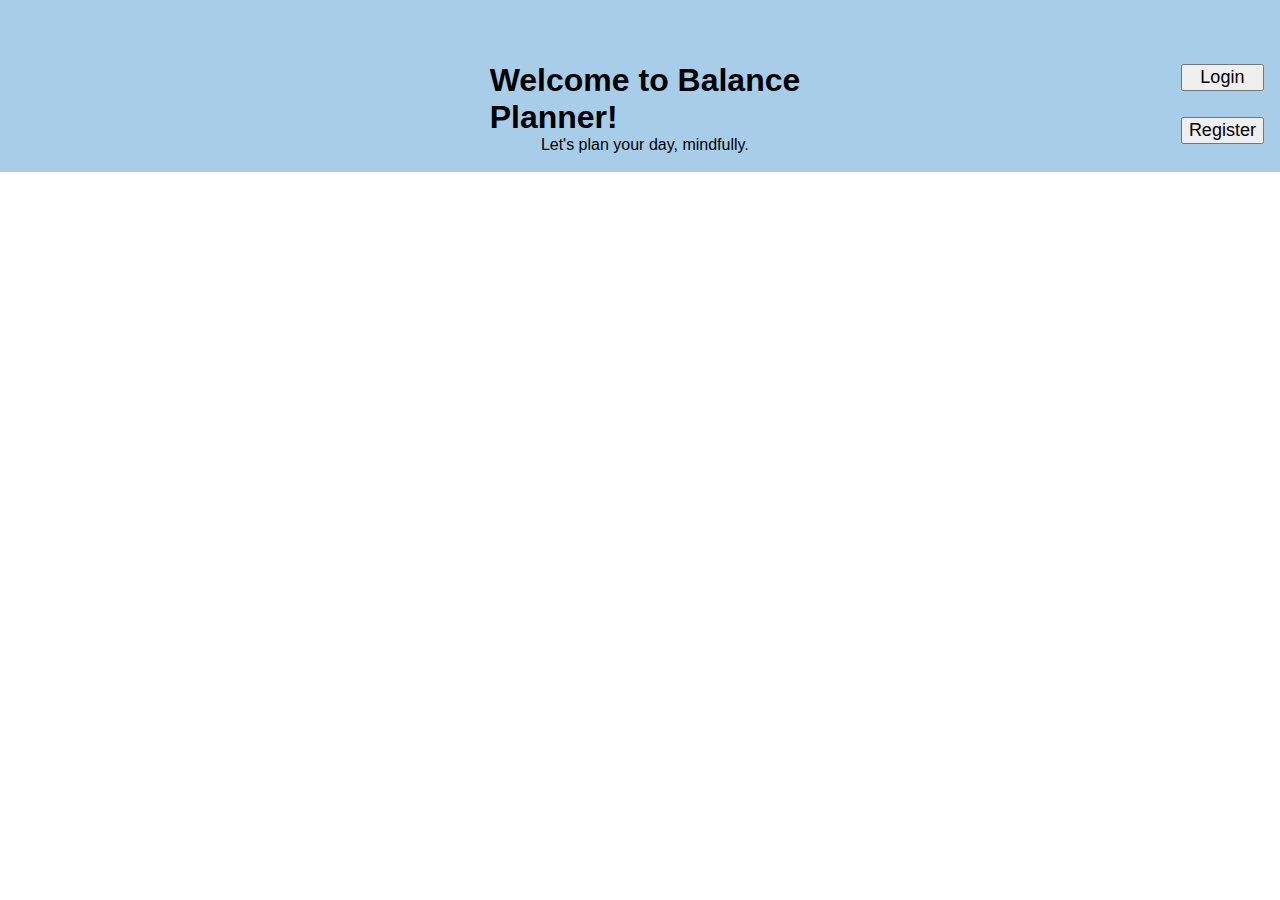
==== HTML/index.html @ 1bfdd819 "Styled buttons" ====
<!DOCTYPE html>
<html lang="en">
<head>
    <meta charset="UTF-8">
    <meta name="viewport" content="width=device-width, initial-scale=1.0">
    <link rel="stylesheet" href="../CSS/homepage_style.css">
    <title>Balance Planner Homepage</title>
</head>
<body>
    <nav id="navbar">
        <!-- <img src="../Images/Logo.png" width="60vw" height="70vw" id="logo_image"> -->
        <div id="nav_message">
            <h1>Welcome to Balance Planner!</h1>
            <p id="welcome_message">Let's plan your day, mindfully.</p>
        </div>
        <div id="account_buttons">
            <p id="account">
                <button>
                    <a href="index.html">Login</a>
                </button>
                <button>
                    <a href="index.html">Register</a>
                </button>
            </p>
        </div>
        
    </nav>
</body> 
</html>
---- CSS/homepage_style.css ----
body
{
    font-family: Arial, Helvetica, sans-serif;
    margin: 0;
}

#navbar
{
    display: flex;
    flex-wrap: nowrap;
    justify-content: center;
    width: 100%;
    background-color: #a7cde9;
    align-items: center;
}

#nav_message
{
    
    margin-top: 3vw;
    width: 30vw;
    height: 100%;
    margin-right: 25vw;
    margin-left: 36vw;
}

h1
{
    
    margin-left: 2vw;
    margin-right: 2vw;
    margin-bottom: 0em;
}

#welcome_message
{
    
    margin-top: 0em;
    margin-left: 6vw;
}

/* #logo_image
{
    margin: 1vw;
    margin-right: 30vw;
} */

/* #account_buttons
{
    
} */

#account
{
    display: flex;
    flex-direction: column;
    /* margin-bottom: 4vw; */
    margin-top: 4vw;
}

button
{
    margin: 1vw;
}
a
{
    color: black;
}
a:link
{
    font-size: large;
    
    text-decoration: none;
}
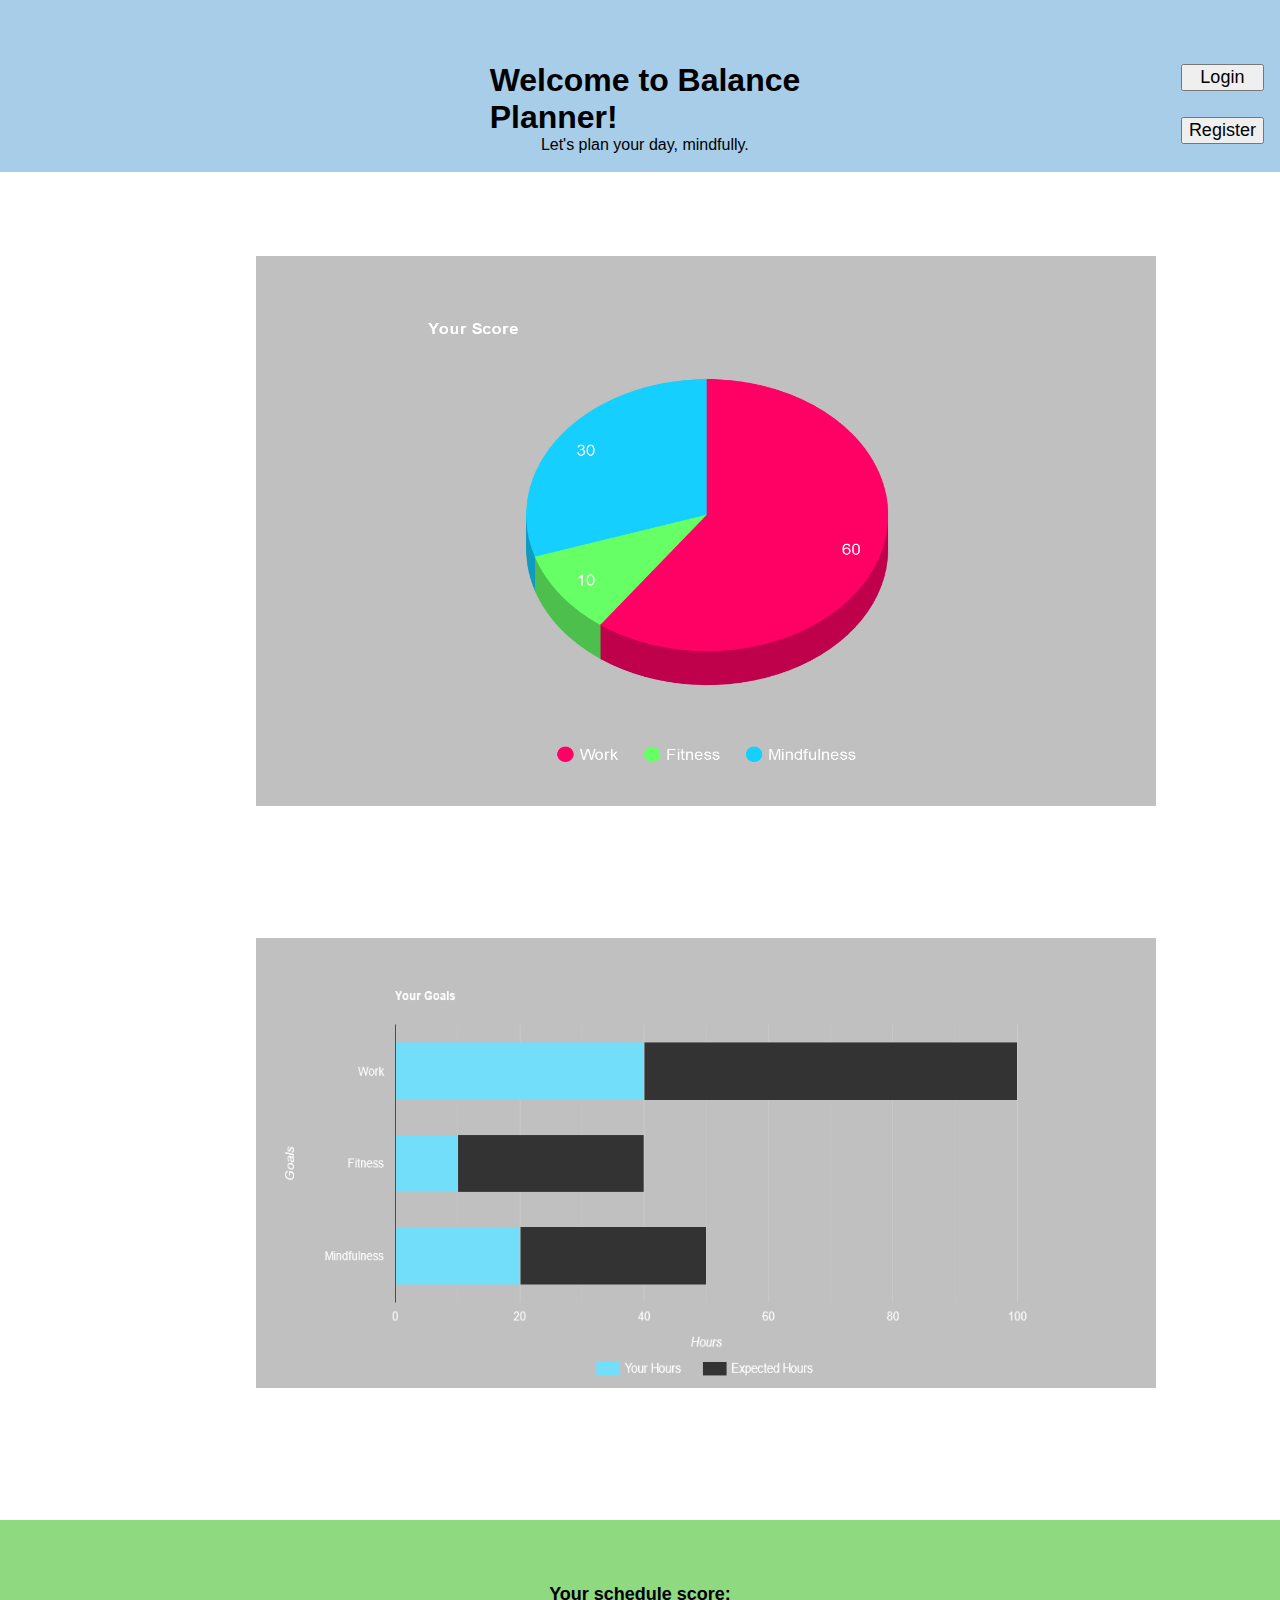
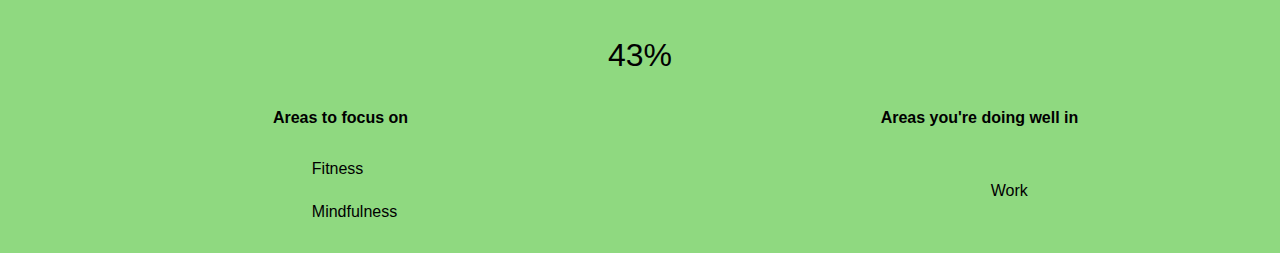
==== commit 5a6328d0: "Merge branch 'Schedule_Data'" ====
--- a/HTML/index.html
+++ b/HTML/index.html
@@ -23,7 +23,43 @@
                 </button>
             </p>
         </div>
-        
     </nav>
+    <div>
+        <!-- pie chart -->
+        <img src="../Images/Your Score.png" width="900vw" height="550vw" id="pie_chart">
+    </div>
+    <div>
+        <img src="../Images/imageonline-co-stackedbarchart.png" width="900w" height="450vw" id="bar_chart">
+    </div>
+    <div id="score_display">
+        <h3 class="schedule_display">
+            Your schedule score:
+        </h3>
+        <p class="schedule_display" id="percentage">43%</p>
+        <table style="width: 100%;">
+            <tr>
+                <th>
+                    Areas to focus on
+                </th>
+                <th>
+                    Areas you're doing well in
+                </th>
+            </tr>
+            <td>
+                <ul>
+                    <li>Fitness</li>
+                    <li>Mindfulness</li>
+                </ul>
+            </td>
+            <td>
+                <ul>
+                    <li>
+                        Work
+                    </li>
+                </ul>
+            </td>
+            
+        </table>
+    </div>
 </body> 
-</html>+</html> --- a/CSS/homepage_style.css
+++ b/CSS/homepage_style.css
@@ -12,6 +12,8 @@
     width: 100%;
     background-color: #a7cde9;
     align-items: center;
+    position: fixed;
+    top: 0;
 }
 
 #nav_message
@@ -71,4 +73,51 @@
     font-size: large;
     
     text-decoration: none;
+}
+
+#pie_chart
+{
+    margin-left: 20vw;
+    padding-top: 20vw;
+}
+
+#bar_chart
+{
+    margin-left: 20vw;
+    padding-top: 10vw;
+}
+
+ul
+{
+    list-style-type: none;
+    margin-left: 20vw;
+}
+
+li
+{
+    padding: 1vw;
+}
+
+.schedule_display
+{
+    display: flex;
+    justify-content: center;
+}
+
+h3
+{
+    margin-top: 10vw;
+    padding-top: 5vw;
+    font-size: large;
+}
+
+#score_display
+{
+    background-color: #8fd980;
+    color: black;
+}
+
+#percentage
+{
+    font-size: xx-large;
 }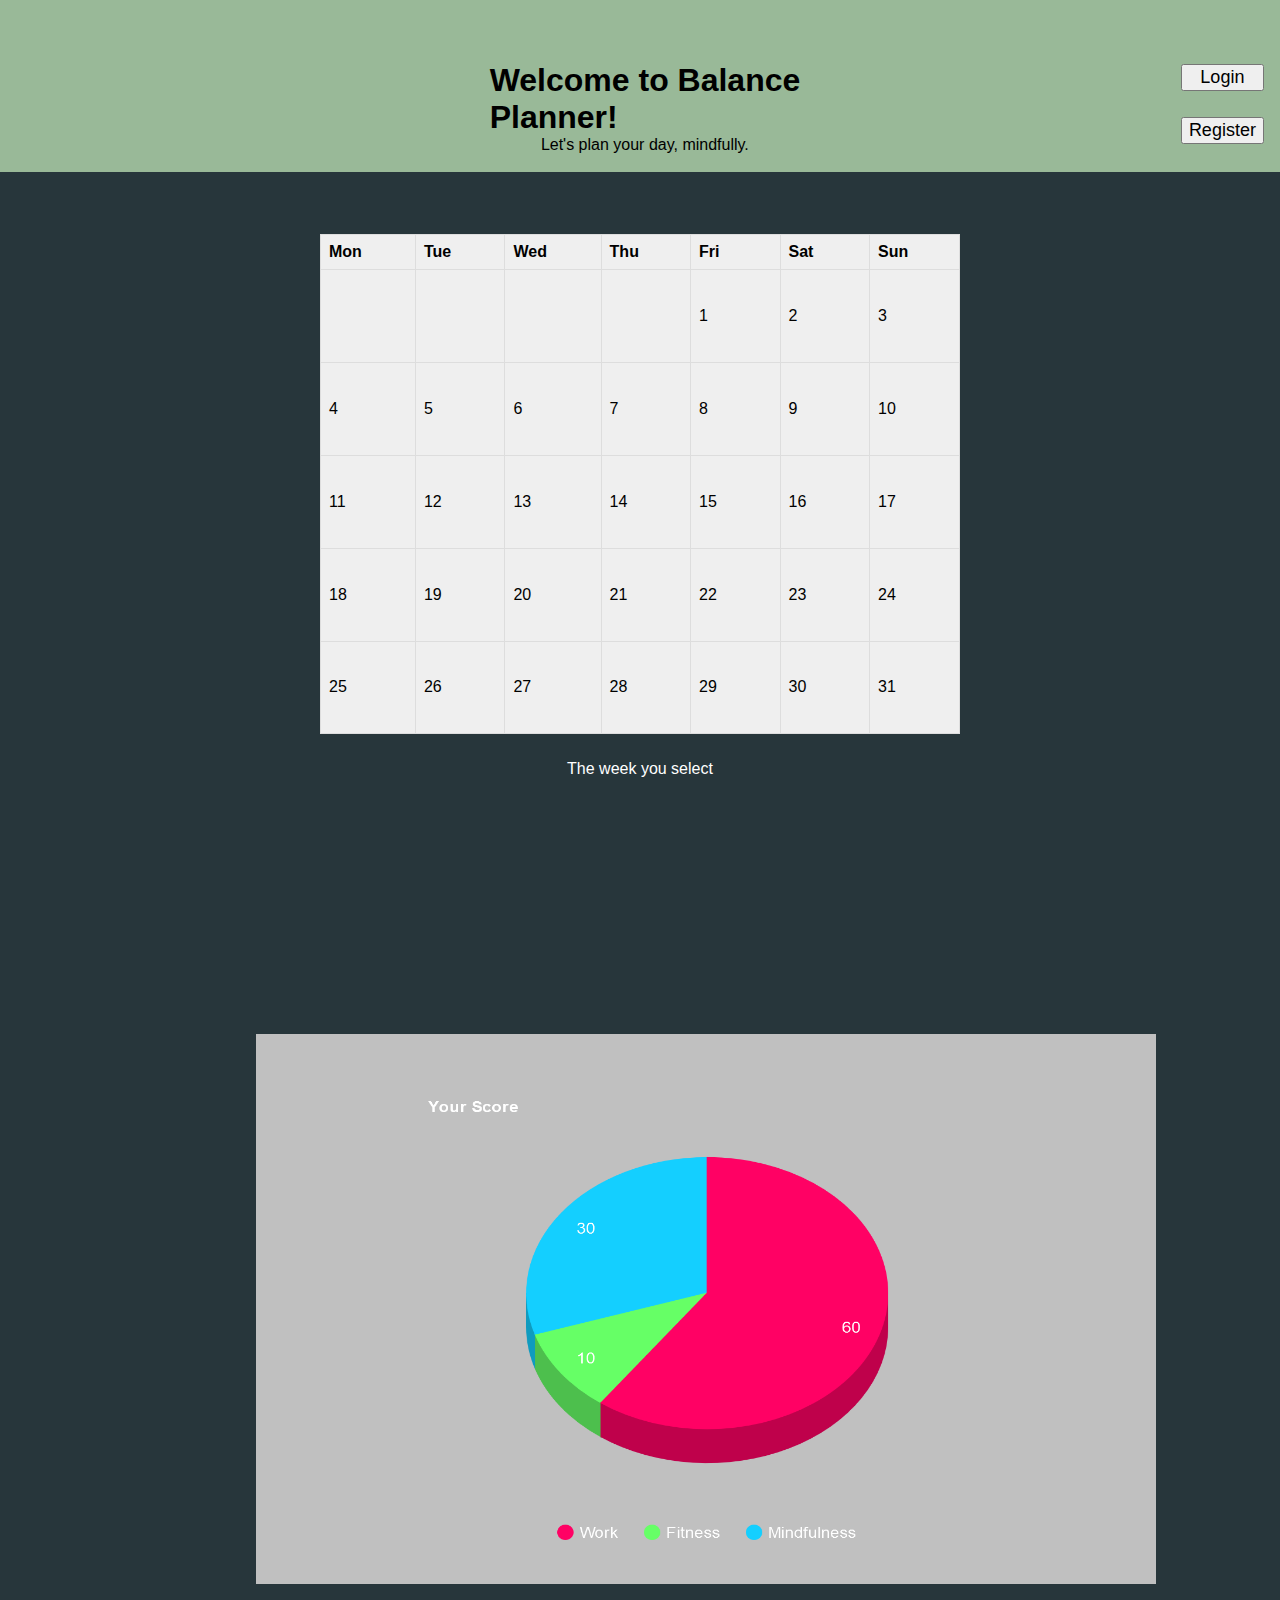
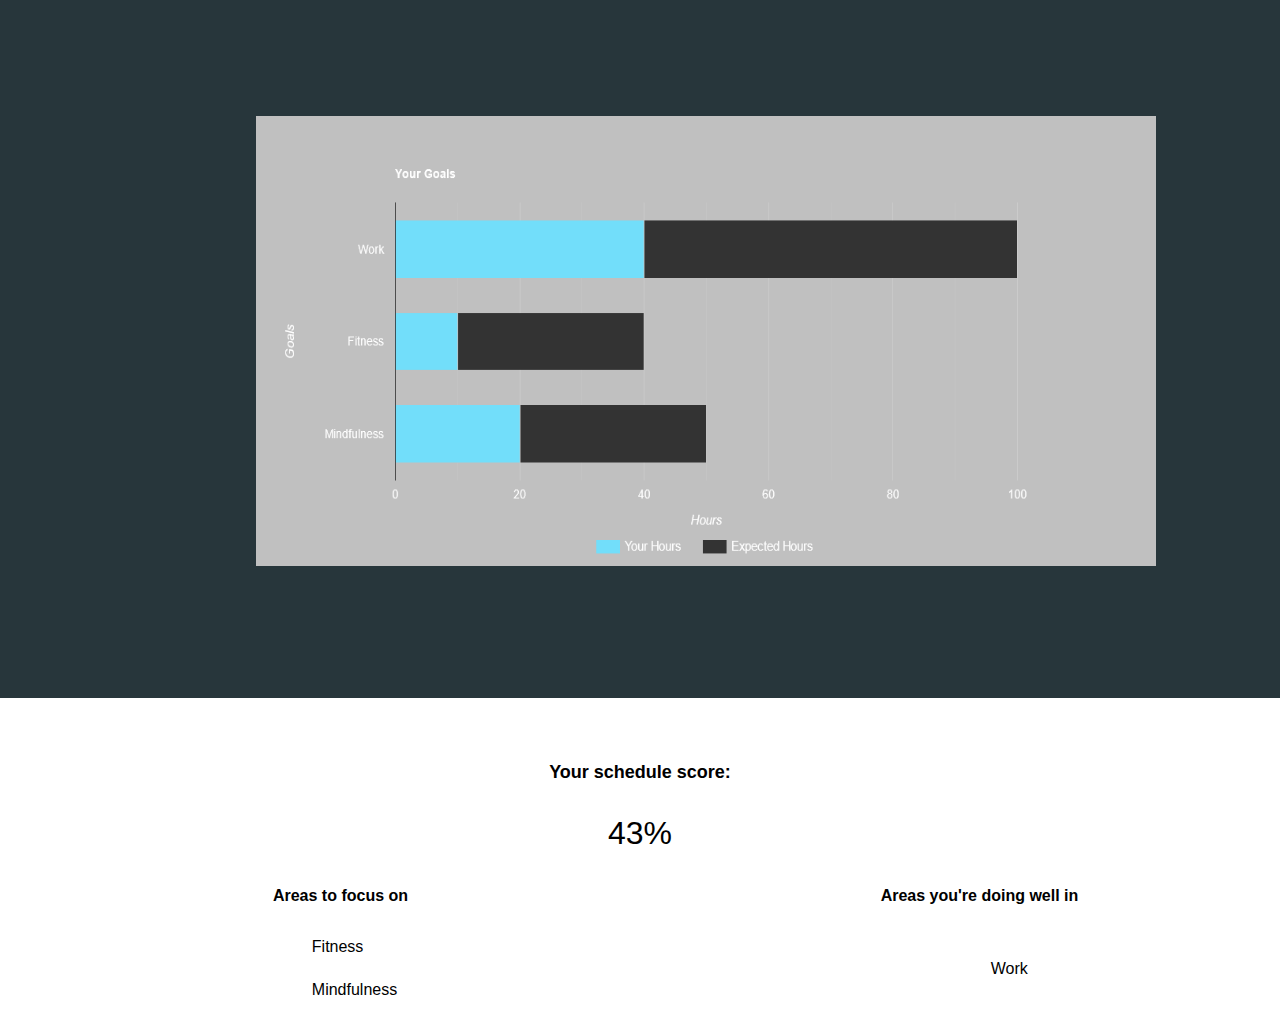
==== commit f2994626: "Added colors" ====
--- a/HTML/index.html
+++ b/HTML/index.html
@@ -4,6 +4,7 @@
     <meta charset="UTF-8">
     <meta name="viewport" content="width=device-width, initial-scale=1.0">
     <link rel="stylesheet" href="../CSS/homepage_style.css">
+    <link rel="stylesheet" href="../CSS/calendar.css">
     <title>Balance Planner Homepage</title>
 </head>
 <body>
@@ -25,6 +26,81 @@
         </div>
     </nav>
     <div>
+        <h1>Calendar</h1>
+        
+        <h2 align="center">
+            March 2024
+        </h2>
+        
+        <table align="center"
+            cellspacing="20" cellpadding="20" id="schedule_table">
+
+            <thead>
+                <tr>
+                    <th class="schedule_th">Mon</th>
+                    <th class="schedule_th">Tue</th>
+                    <th class="schedule_th">Wed</th>
+                    <th class="schedule_th">Thu</th>
+                    <th class="schedule_th">Fri</th>
+                    <th class="schedule_th">Sat</th>
+                    <th class="schedule_th">Sun</th>
+                </tr>
+            </thead>
+            
+            <tbody>
+                <tr class="weekday" id="week1" onclick="getWeek(1)">
+                    <td  class="schedule_td"></td>
+                    <td  class="schedule_td"></td>
+                    <td  class="schedule_td"></td>
+                    <td  class="schedule_td"></td>
+                    <td  class="schedule_td">1</td>
+                    <td  class="schedule_td">2</td>
+                    <td  class="schedule_td">3</td>
+                </tr>
+                <tr class="weekday" id="week2" onclick="getWeek(2)">
+                    <td class="schedule_td">4</td>
+                    <td class="schedule_td">5</td>
+                    <td class="schedule_td">6</td>
+                    <td class="schedule_td">7</td>
+                    <td class="schedule_td">8</td>
+                    <td class="schedule_td">9</td>
+                    <td class="schedule_td">10</td>
+                </tr>
+                <tr class="weekday" id="week3" onclick="getWeek(3)">
+                    <td class="schedule_td">11</td>
+                    <td class="schedule_td">12</td>
+                    <td class="schedule_td">13</td>
+                    <td class="schedule_td">14</td>
+                    <td class="schedule_td">15</td>
+                    <td class="schedule_td">16</td>
+                    <td class="schedule_td">17</td>
+                </tr>
+                <tr class="weekday" id="week4" onclick="getWeek(4)">
+                    <td class="schedule_td">18</td>
+                    <td class="schedule_td">19</td>
+                    <td class="schedule_td">20</td>
+                    <td class="schedule_td">21</td>
+                    <td class="schedule_td">22</td>
+                    <td class="schedule_td">23</td>
+                    <td class="schedule_td">24</td>
+                </tr>
+                <tr class="weekday" id="week5" onclick="getWeek(5)">
+                    <td class="schedule_td">25</td>
+                    <td class="schedule_td">26</td>
+                    <td class="schedule_td">27</td>
+                    <td class="schedule_td">28</td>
+                    <td class="schedule_td">29</td>
+                    <td class="schedule_td">30</td>
+                    <td class="schedule_td">31</td>
+                </tr>
+            </tbody>
+        </table>
+        
+        <a id="weekText"> The week you select </a>
+        
+        <script src="../JS/calendar.js"></script>
+    </div>
+    <div>
         <!-- pie chart -->
         <img src="../Images/Your Score.png" width="900vw" height="550vw" id="pie_chart">
     </div>
@@ -32,7 +108,7 @@
         <img src="../Images/imageonline-co-stackedbarchart.png" width="900w" height="450vw" id="bar_chart">
     </div>
     <div id="score_display">
-        <h3 class="schedule_display">
+        <h3 class="schedule_display" id="score_title">
             Your schedule score:
         </h3>
         <p class="schedule_display" id="percentage">43%</p>
@@ -46,14 +122,14 @@
                 </th>
             </tr>
             <td>
-                <ul>
-                    <li>Fitness</li>
-                    <li>Mindfulness</li>
+                <ul class="score_list">
+                    <li class="score_data">Fitness</li>
+                    <li class="score_data">Mindfulness</li>
                 </ul>
             </td>
             <td>
-                <ul>
-                    <li>
+                <ul class="score_list">
+                    <li class="score_data">
                         Work
                     </li>
                 </ul>
--- a/CSS/homepage_style.css
+++ b/CSS/homepage_style.css
@@ -2,6 +2,7 @@
 {
     font-family: Arial, Helvetica, sans-serif;
     margin: 0;
+    background-color: #27363b;
 }
 
 #navbar
@@ -10,7 +11,7 @@
     flex-wrap: nowrap;
     justify-content: center;
     width: 100%;
-    background-color: #a7cde9;
+    background-color: #99b998;
     align-items: center;
     position: fixed;
     top: 0;
@@ -87,13 +88,13 @@
     padding-top: 10vw;
 }
 
-ul
+.score_list
 {
     list-style-type: none;
     margin-left: 20vw;
 }
 
-li
+.score_data
 {
     padding: 1vw;
 }
@@ -104,7 +105,7 @@
     justify-content: center;
 }
 
-h3
+#score_title
 {
     margin-top: 10vw;
     padding-top: 5vw;
@@ -113,7 +114,7 @@
 
 #score_display
 {
-    background-color: #8fd980;
+    background-color: white;
     color: black;
 }
 
--- a/CSS/calendar.css
+++ b/CSS/calendar.css
@@ -0,0 +1,37 @@
+#schedule_table {
+    font-family: arial, sans-serif;
+    border-collapse: collapse;
+    width: 50%;
+    align-self: "center";
+    border-spacing: "21px";
+    padding:"21px";
+    height: 500px;
+    background-color: #efefef;
+    margin-top: 10vw;
+}
+
+.schedule_th {
+    border: 1px solid #dddddd;
+    text-align: left;
+    padding: 8px;
+    width: 30px;
+}
+  
+.schedule_td {
+    border: 1px solid #dddddd;
+    text-align: left;
+    padding: 8px;
+    width: 30px;
+}
+
+tr.weekday:hover {
+    background-color: rgb(203, 203, 203);
+}
+
+#weekText
+{
+    color: white;
+    display: flex;
+    justify-content: center;
+    margin-top: 2vw;
+}